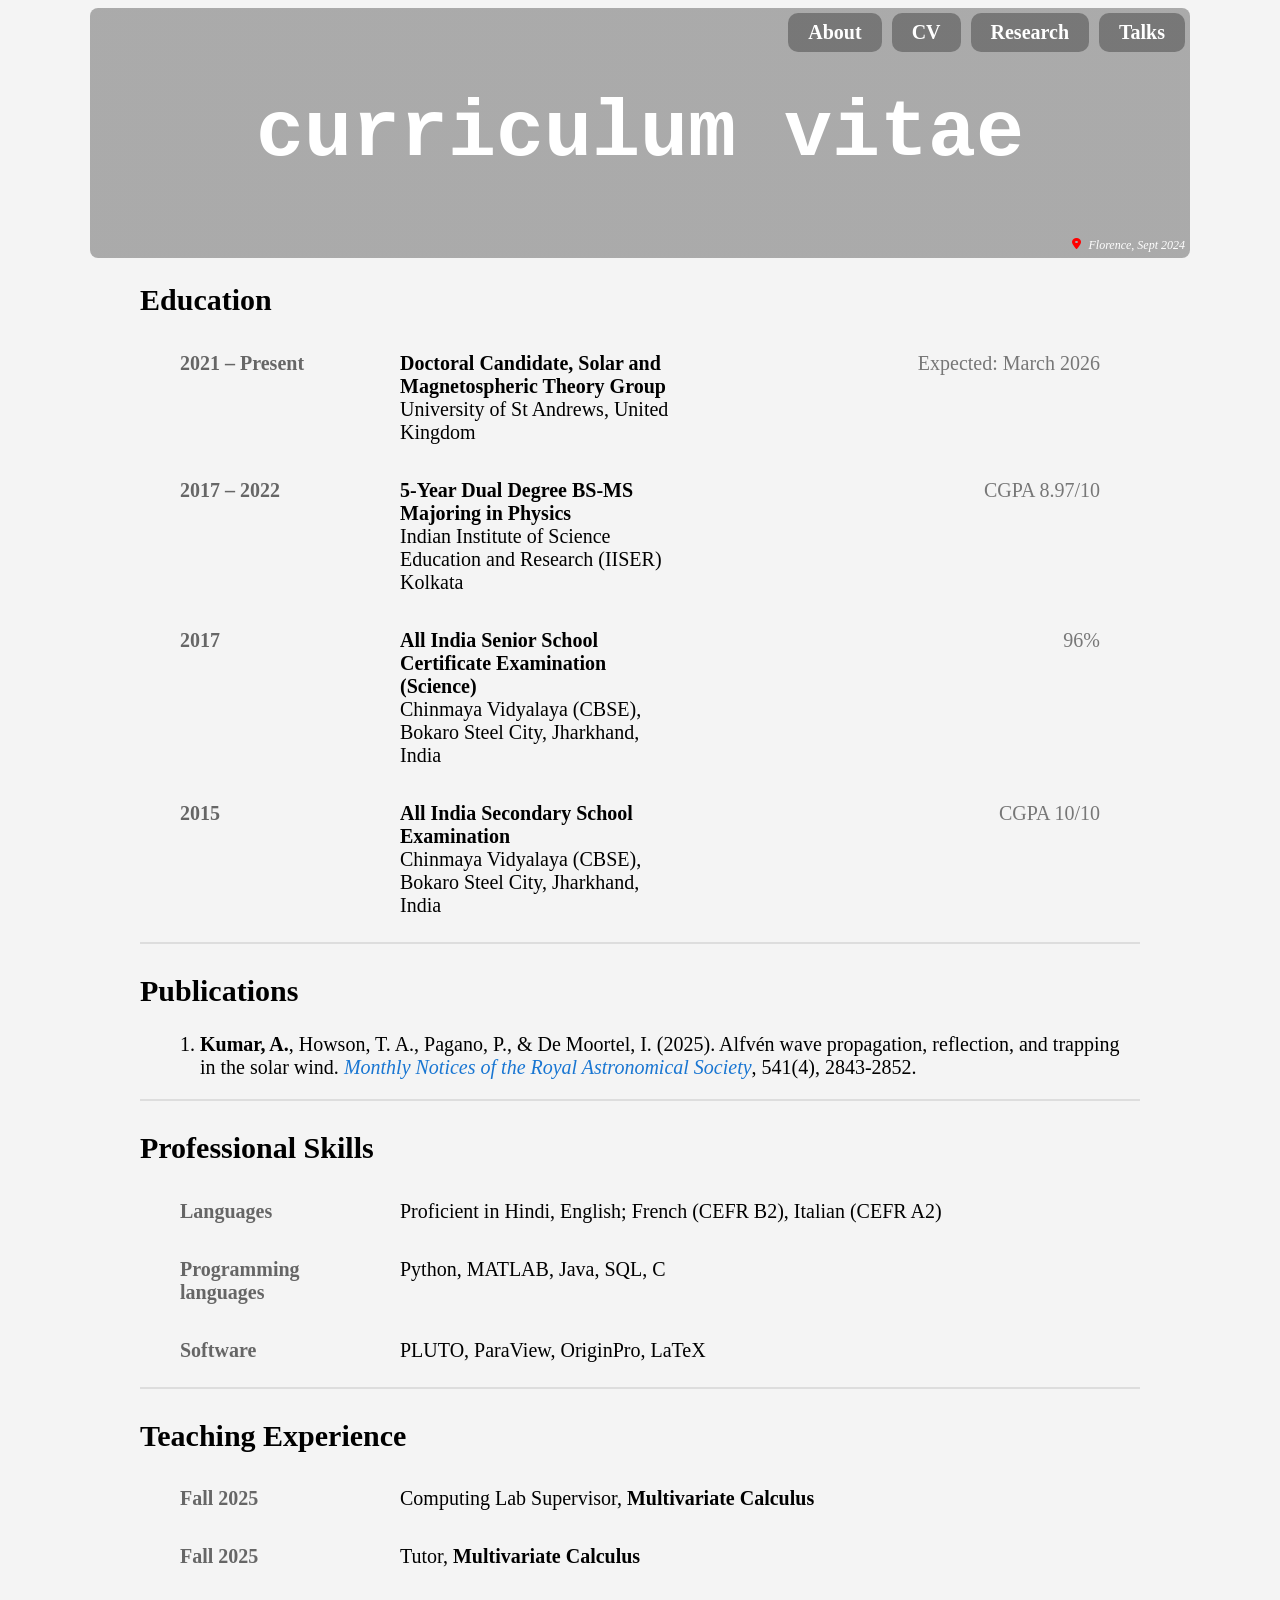
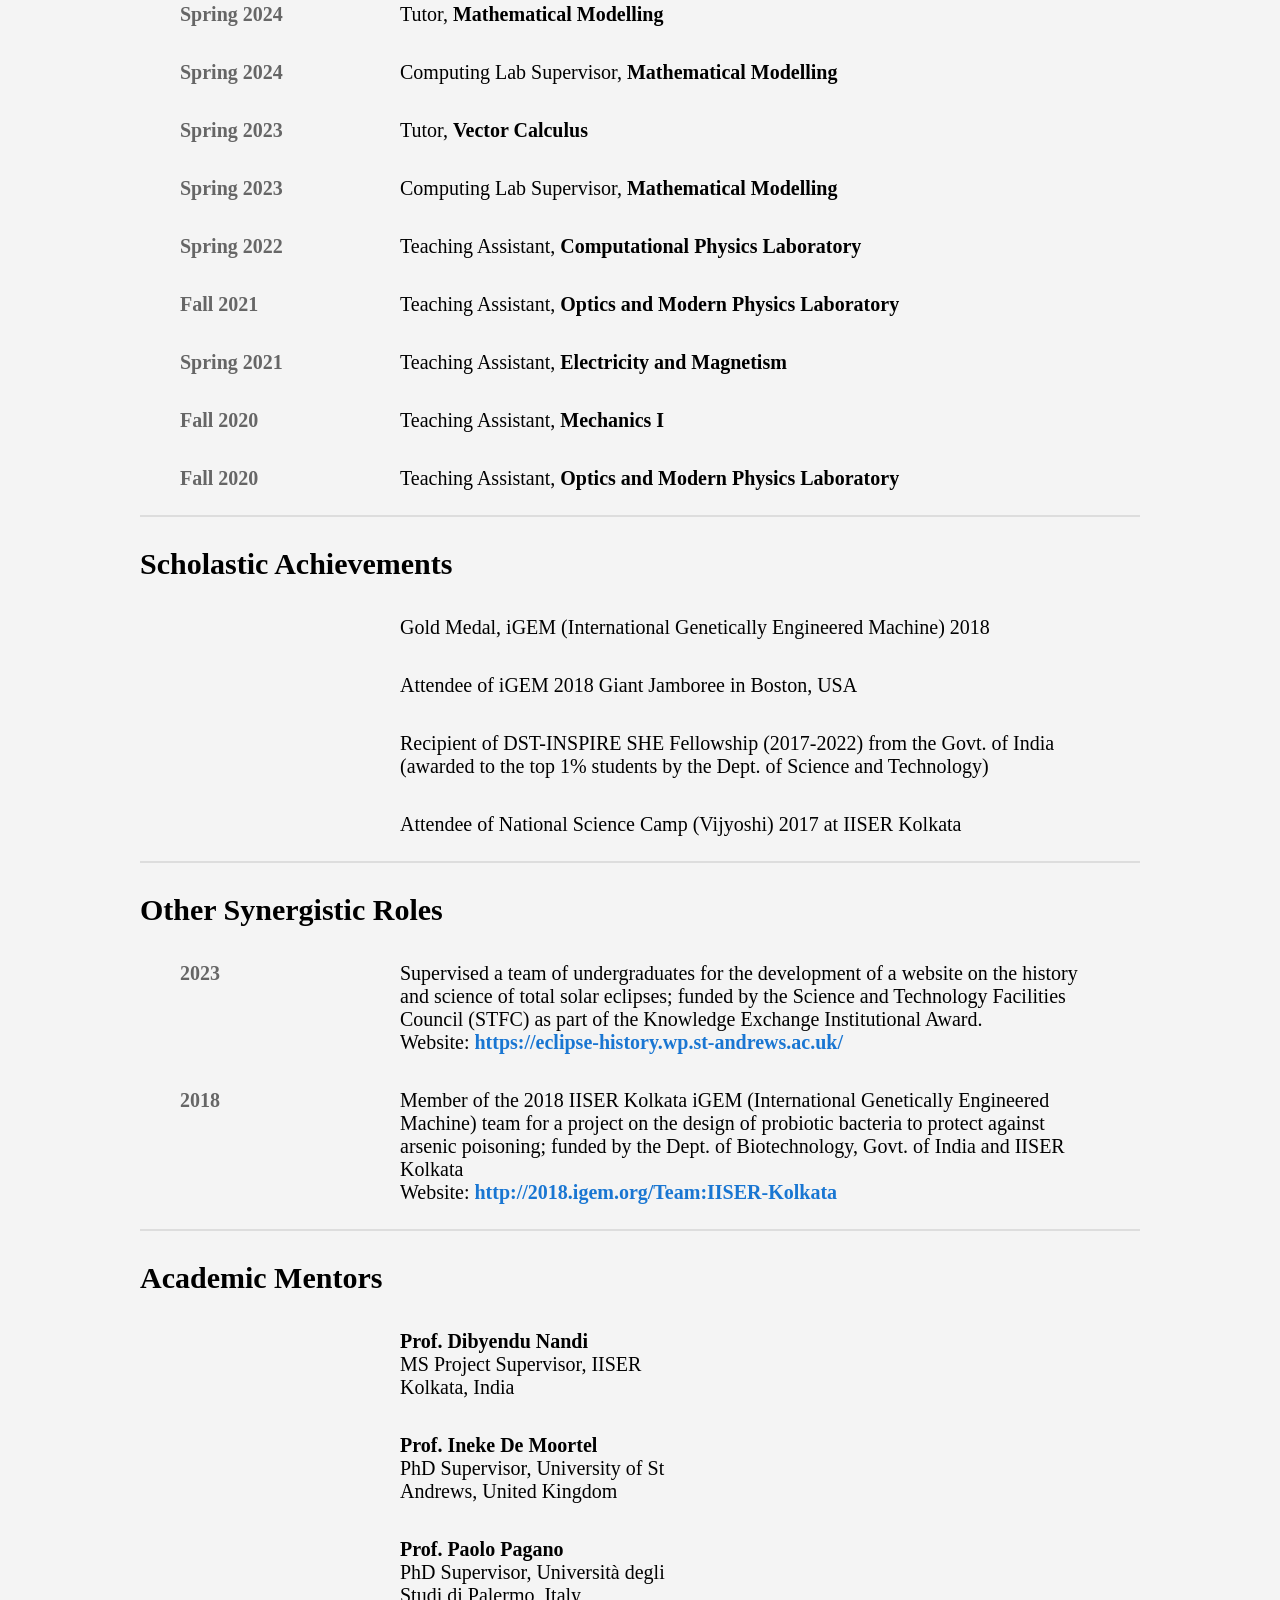
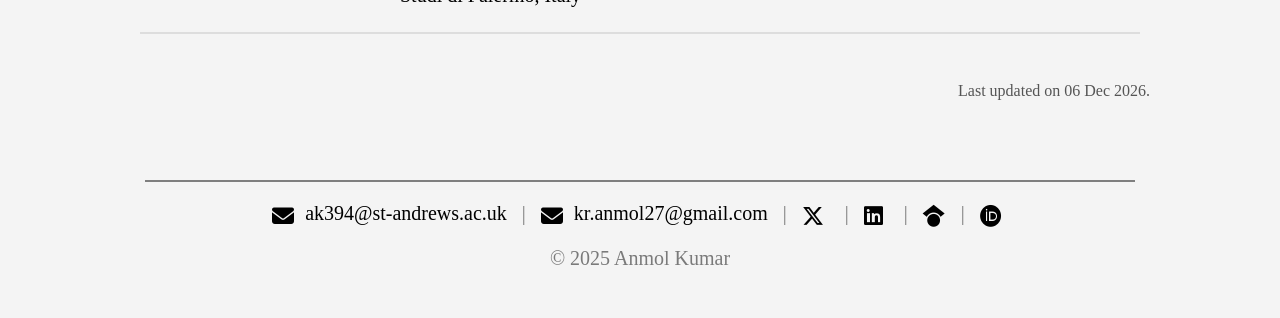
==== cv.html @ 0e50b1ec "website upload" ====
<!DOCTYPE html>
<html lang="en">
<head>
  <meta charset="UTF-8" />
  <title>Anmol Kumar | CV</title>
  <link rel="stylesheet" href="style.css" />
  <link rel="stylesheet" href="cv_style.css"/>
  <link rel="stylesheet" href="https://cdnjs.cloudflare.com/ajax/libs/font-awesome/6.4.2/css/all.min.css">
  <link rel="stylesheet" href="https://cdnjs.cloudflare.com/ajax/libs/font-awesome/6.5.0/css/all.min.css">

<body>
  <header id="main-header">
    <h1>curriculum vitae</h1>
    <span class="header-location">
    <i class="fas fa-map-marker-alt"></i> <em>Florence, Sept 2024</em> 
  </span>
    <nav class="header-nav">
  <a href="index.html">About</a>
  <a href="cv.html">CV</a>
  <a href="research.html">Research</a>
  <a href="talks.html"> Talks</a>
</nav>
  </header>

<main>
    <!-- Education -->
  <div class="cv-section">
    <h2>Education</h2>
    <div class="cv-entry">
      <div class="year">2021 &ndash; Present</div>
      <div class="main">
        <b>Doctoral Candidate, Solar and Magnetospheric Theory Group</b> <br>
        University of St Andrews, United Kingdom
      </div>
      <div class="remarks">Expected: March 2026</div>
    </div>

    <div class="cv-entry">
      <div class="year">2017 &ndash; 2022</div>
      <div class="main">
        <b>5-Year Dual Degree BS-MS Majoring in Physics</b> <br>
        Indian Institute of Science Education and Research (IISER) Kolkata
      </div>
      <div class="remarks">CGPA 8.97/10</div>
    </div>

    <div class="cv-entry">
        <div class="year">2017</div>
        <div class="main">
            <b>All India Senior School Certificate Examination (Science) </b> <br>
            Chinmaya Vidyalaya (CBSE), Bokaro Steel City, Jharkhand, India
        </div>
        <div class="remarks"> 96%</div>
    </div>

    <div class="cv-entry">
        <div class="year">2015</div>
        <div class="main">
            <b>All India Secondary School Examination </b> <br>
            Chinmaya Vidyalaya (CBSE), Bokaro Steel City, Jharkhand, India
        </div>
        <div class="remarks"> CGPA 10/10</div>
    </div>
  </div>

  <!-- Publications -->
  <div class="cv-section">
  <h2>Publications</h2>
  <!-- APA style -->
  <ol class="publications">
    <li>
        <b>Kumar, A.</b>, Howson, T. A., Pagano, P., & De Moortel, I. (2025). Alfvén wave propagation, reflection, and trapping in the solar wind. <a href="https://doi.org/10.1093/mnras/staf1189" target="_blank">Monthly Notices of the Royal Astronomical Society</a>, 541(4), 2843-2852.
    </li>
  </ol>
</div>


  <!-- Professional skills -->
  <div class="cv-section">
    <h2>
        Professional Skills
    </h2>
    <div class="cv-entry no-remarks">
        <div class="year">Languages</div>
        <div class="main">Proficient in Hindi, English; French (CEFR B2), Italian (CEFR A2)</div>
    </div>

    <div class="cv-entry no-remarks">
    <div class="year">Programming languages</div>
    <div class="main">Python, MATLAB, Java, SQL, C</div>
    </div>

    <div class="cv-entry no-remarks">
        <div class="year">Software</div>
        <div class="main">
            PLUTO, ParaView, OriginPro, LaTeX
        </div>
    </div>
  </div>

  <!-- Teaching Experience -->

  <div class="cv-section">
    <h2>
        Teaching Experience
    </h2>
    <div class="cv-entry no-remarks">
        <div class="year">Fall 2025</div>
        <div class="main">Computing Lab Supervisor, <b>Multivariate Calculus</b>
        </div>
    </div>

    <div class="cv-entry no-remarks">
        <div class="year">Fall 2025</div>
        <div class="main">Tutor, <b>Multivariate Calculus</b>
        </div>
    </div>

    <div class="cv-entry no-remarks">
        <div class="year">Spring 2024</div>
        <div class="main">Tutor, <b>Mathematical Modelling</b>
        </div>
    </div>

    <div class="cv-entry no-remarks"> 
        <div class="year">Spring 2024</div>
        <div class="main">Computing Lab Supervisor, <b>Mathematical Modelling</b> </div>
    </div>

    <div class="cv-entry no-remarks">
        <div class="year">Spring 2023</div>
        <div class="main">Tutor, <b>Vector Calculus</b> </div>
    </div>

    <div class="cv-entry no-remarks">
        <div class="year">Spring 2023</div>
        <div class="main">Computing Lab Supervisor, <b>Mathematical Modelling</b> </div>
    </div>

    <div class="cv-entry no-remarks">
        <div class="year">Spring 2022</div>
        <div class="main">Teaching Assistant, <b>Computational Physics Laboratory</b> </div>
    </div>

    <div class="cv-entry no-remarks">
        <div class="year">Fall 2021</div>
        <div class="main">Teaching Assistant, <b>Optics and Modern Physics Laboratory</b> </div>
    </div>

    <div class="cv-entry no-remarks">
        <div class="year">Spring 2021</div>
        <div class="main">Teaching Assistant, <b>Electricity and Magnetism</b> </div>
    </div>

    <div class="cv-entry no-remarks">
        <div class="year">Fall 2020</div>
        <div class="main">Teaching Assistant, <b>Mechanics I</b> </div>
    </div>

    <div class="cv-entry no-remarks">
        <div class="year">Fall 2020</div>
        <div class="main">Teaching Assistant, <b>Optics and Modern Physics Laboratory</b> </div>
    </div>
  </div>

  <!-- Scholastic achievements -->
   <div class="cv-section">
    <h2>
        Scholastic Achievements
    </h2>
    <div class="cv-entry no-remarks">
        <div class="year"></div>
        <div class="main">
            Gold Medal, iGEM (International Genetically Engineered Machine) 2018
        </div>
    </div>
    <div class="cv-entry no-remarks">
        <div class="year"></div>
        <div class="main">
            Attendee of iGEM 2018 Giant Jamboree in Boston, USA
        </div>
    </div>
    <div class="cv-entry no-remarks">
        <div class="year"></div>
        <div class="main">
            Recipient of DST-INSPIRE SHE Fellowship (2017-2022) from the Govt. of India (awarded to the top 1% students by the Dept. of Science and Technology)
        </div>
    </div>
    <div class="cv-entry no-remarks">
        <div class="year"></div>
        <div class="main">
            Attendee of National Science Camp (Vijyoshi) 2017 at IISER Kolkata
        </div>
    </div>
   </div>

  <!-- Other Synergistic Roles -->
  <div class="cv-section">
    <h2>Other Synergistic Roles</h2>
    <div class="cv-entry no-remarks">
        <div class="year"> 2023</div>
        <div class="main">
            Supervised a team of undergraduates for the development of a website on the history and science of total solar eclipses; funded by the Science and Technology Facilities Council (STFC) as part of the Knowledge Exchange Institutional Award.<br>
            Website: <a href="https://eclipse-history.wp.st-andrews.ac.uk/" target="_blank">https://eclipse-history.wp.st-andrews.ac.uk/</a>
        </div>
    </div>

    <div class="cv-entry no-remarks">
        <div class="year"> 2018</div>
        <div class="main">
            Member of the 2018 IISER Kolkata iGEM (International Genetically Engineered Machine) team for a project on the design of probiotic bacteria to protect against arsenic poisoning; funded by the Dept. of Biotechnology, Govt. of India and IISER Kolkata<br>
            Website: <a href="http://2018.igem.org/Team:IISER-Kolkata" target="_blank">http://2018.igem.org/Team:IISER-Kolkata</a>
        </div>
    </div>
    </div>


    <!-- Referees -->

<div class="cv-section">
  <h2>Academic Mentors</h2>

  <div class="cv-entry">
    <div class="year"></div>
    <div class="main">
        <b>Prof. Dibyendu Nandi</b><br>
        MS Project Supervisor, IISER Kolkata, India
    </div>
    <!-- <div class="remarks">
      <a href="mailto:dnandi@iiserkol.ac.in">
        <i class="fas fa-envelope"></i> dnandi@iiserkol.ac.in
      </a>
    </div> -->
  </div>
  <div class="cv-entry">
    <div class="year"></div>
    <div class="main">
      <b>Prof. Ineke De Moortel</b> <br>
      PhD Supervisor, University of St Andrews, United Kingdom
    </div>
    <!-- <div class="remarks">
      <a href="mailto:ineke.demoortel@st-andrews.ac.uk">
        <i class="fas fa-envelope"></i> ineke.demoortel@st-andrews.ac.uk
      </a>
    </div> -->
  </div>

  <div class="cv-entry">
    <div class="year"></div>
    <div class="main">
      <b>Prof. Paolo Pagano</b> <br>
      PhD Supervisor, Università degli Studi di Palermo, Italy
    </div>
    <!-- <div class="remarks">
      <a href="mailto:paolo.pagano@unipa.it">
        <i class="fas fa-envelope"></i> paolo.pagano@unipa.it
      </a>
    </div> -->
  </div>
</div>


<span id="last-updated"></span>

</main>
  <script>
  const updated = new Date(document.lastModified);
  const day = String(updated.getDate()).padStart(2, '0');
  const monthNames = ["Jan", "Feb", "Mar", "Apr", "May", "Jun", "Jul", "Aug", "Sep", "Oct", "Nov", "Dec"];
  const month = monthNames[updated.getMonth()];
  const year = updated.getFullYear();
  document.getElementById('last-updated').textContent =
    `Last updated on ${day} ${month} ${year}.`;
</script>
  <div id="footer-placeholder"></div>
  <script src="loadComponents.js"></script>
</body>
</html>
---- style.css ----
body {
  font-family: 'Times New Roman', Times, serif;
  max-width: 100%;
  margin-left: 70px;
  margin-right: 70px;
  font-size: 20px;
  background-color: #f4f4f4;
  color: black;
}

main p {
  text-align: justify;
  padding-top: 0px;
  font-size: 20px;
}

main {
  margin-top: 20px;
  padding-top: 0px;
  margin-left:3em;
  margin-right:3em;
}

footer {
  background-color:#f4f4f4;
  color: rgba(0, 0, 0, 0.5);
  padding: 1em 0em;
  text-align: center;
  border-radius: 0px;
  font-size: 20px;
  font-family: 'Times New Roman', Times, serif;
  margin-left: 20px;
  margin-right:20px;
}

.footer-divider {
  width: 90%;
  margin-top:3em;
  margin-bottom: 0em;
  border: 0;
  border-top: 2px solid #333;
  opacity: 0.6;
}

footer a {
  color:black;
  text-decoration:none;
  margin: 5px 5px;
  font-weight: 500;
}

footer a:hover {
  color:black;
  text-decoration:underline;
}

footer i {
  margin-right: 6px;
  font-size: 1.1em;
  vertical-align: middle;
}

footer p {
  margin-left:0px;
  margin-right:0px;
}

.header-nav {
  position: absolute;
  top: 5px;
  right: 5px;
  display: flex;
  gap: 0.25em;
}

.header-nav a {
  color: #fff;
  background: rgba(0,0,0,0.3);
  padding: 0.4em 1em;
  border-radius: 10px;
  text-decoration: none;
  font-size: 20px;
  transition: background 0.2s, color 0.2s;
  font-family: 'Times New Roman', Times, serif;
}

.header-nav a:hover {
  background: transparent;
  /* color: #222; */
  /* color: #1976d2; */
  font-weight: bolder;
  text-decoration: underline;
}
---- cv_style.css ----
header {
  display: flex;
  justify-content:center;
  align-items:center;
  background-size:cover;
  background-position: left 82%;
  color: white;
  font-size: 40px;
  text-align: center;
  border-radius: 8px;
  height: 250px;                  
  overflow: hidden;
  font-weight: bold;
  font-family: monospace;
  position: relative;
  margin-left: 20px;
  margin-right:20px;
}

header{
    background-image: linear-gradient(rgba(0, 0, 0, 0.3),rgba(0, 0, 0, 0.3)), url("Photos/cv.JPG");
}

.header-location {
  position: absolute;
  right: 5px;
  bottom: 5px;
  color: #fff;
  background: transparent;
  padding: 0%;
  border-radius: 6px;
  font-size: 12px;
  display: flex;
  align-items: right;
  font-weight: normal;
  font-family: 'Times New Roman', Times, serif;
}

.header-location i {
  color: red;
  margin-right: 0.6em;
}

.cv-section {
    margin-bottom: 30px;
    margin-left: 10px;
    margin-right: 10px;
    border-bottom: 2px solid #ddd;
}

.cv-section h2{
    font-family: 'Times New Roman', Times, serif;
    font-size: 1.5em;
    font-weight: bolder;
}

.cv-entry {
    display: grid;
    grid-template-columns: 200px 1fr 400px;
    gap: 20px;
    margin-bottom: 15px;
    padding: 10px 0;
    /* border-bottom: 1px solid #ddd; */
    margin-left: 40px;
    margin-right: 40px;
}

.cv-entry.no-remarks {
  grid-template-columns: 200px 1fr;
}

.cv-entry .year {
    font-weight: bold;
    color: #666;
}

.cv-entry .main {
    font-size: 1em;
}

.cv-entry .remarks {
    /* font-style: italic; */
    /* font-weight: bolder; */
    color: #777;
    text-align: right;
}

.cv-entry .main a {
  color: #1976d2;
  text-decoration: none;
  word-break: break-all;
  font-weight: bold;
}
.cv-entry .main a:hover {
  text-decoration: underline;
}

.remarks a {
  color: #1976d2;
  text-decoration: none;
  /* font-family: monospace; */
  font-family: 'Times New Roman', Times, serif;
  font-size: 1em;
  font-style: normal;
  font-weight: bolder;
}
.remarks a:hover {
  text-decoration: underline;
}
.remarks i {
  margin-right: 1px;
  color: #1976d2;
}

#last-updated {
  display: block;
  margin-top: 3em;
  font-size: 0.8em;
  color: #555;
  text-align: right;
}

/* .publications {
  /* padding-left: 1000px; */
/* } */

.publications li {
  margin-left: 20px;
  margin-right: 20px;
}

.publications a{
  color: #1976d2;
  text-decoration: none;
  font-style: italic;
}
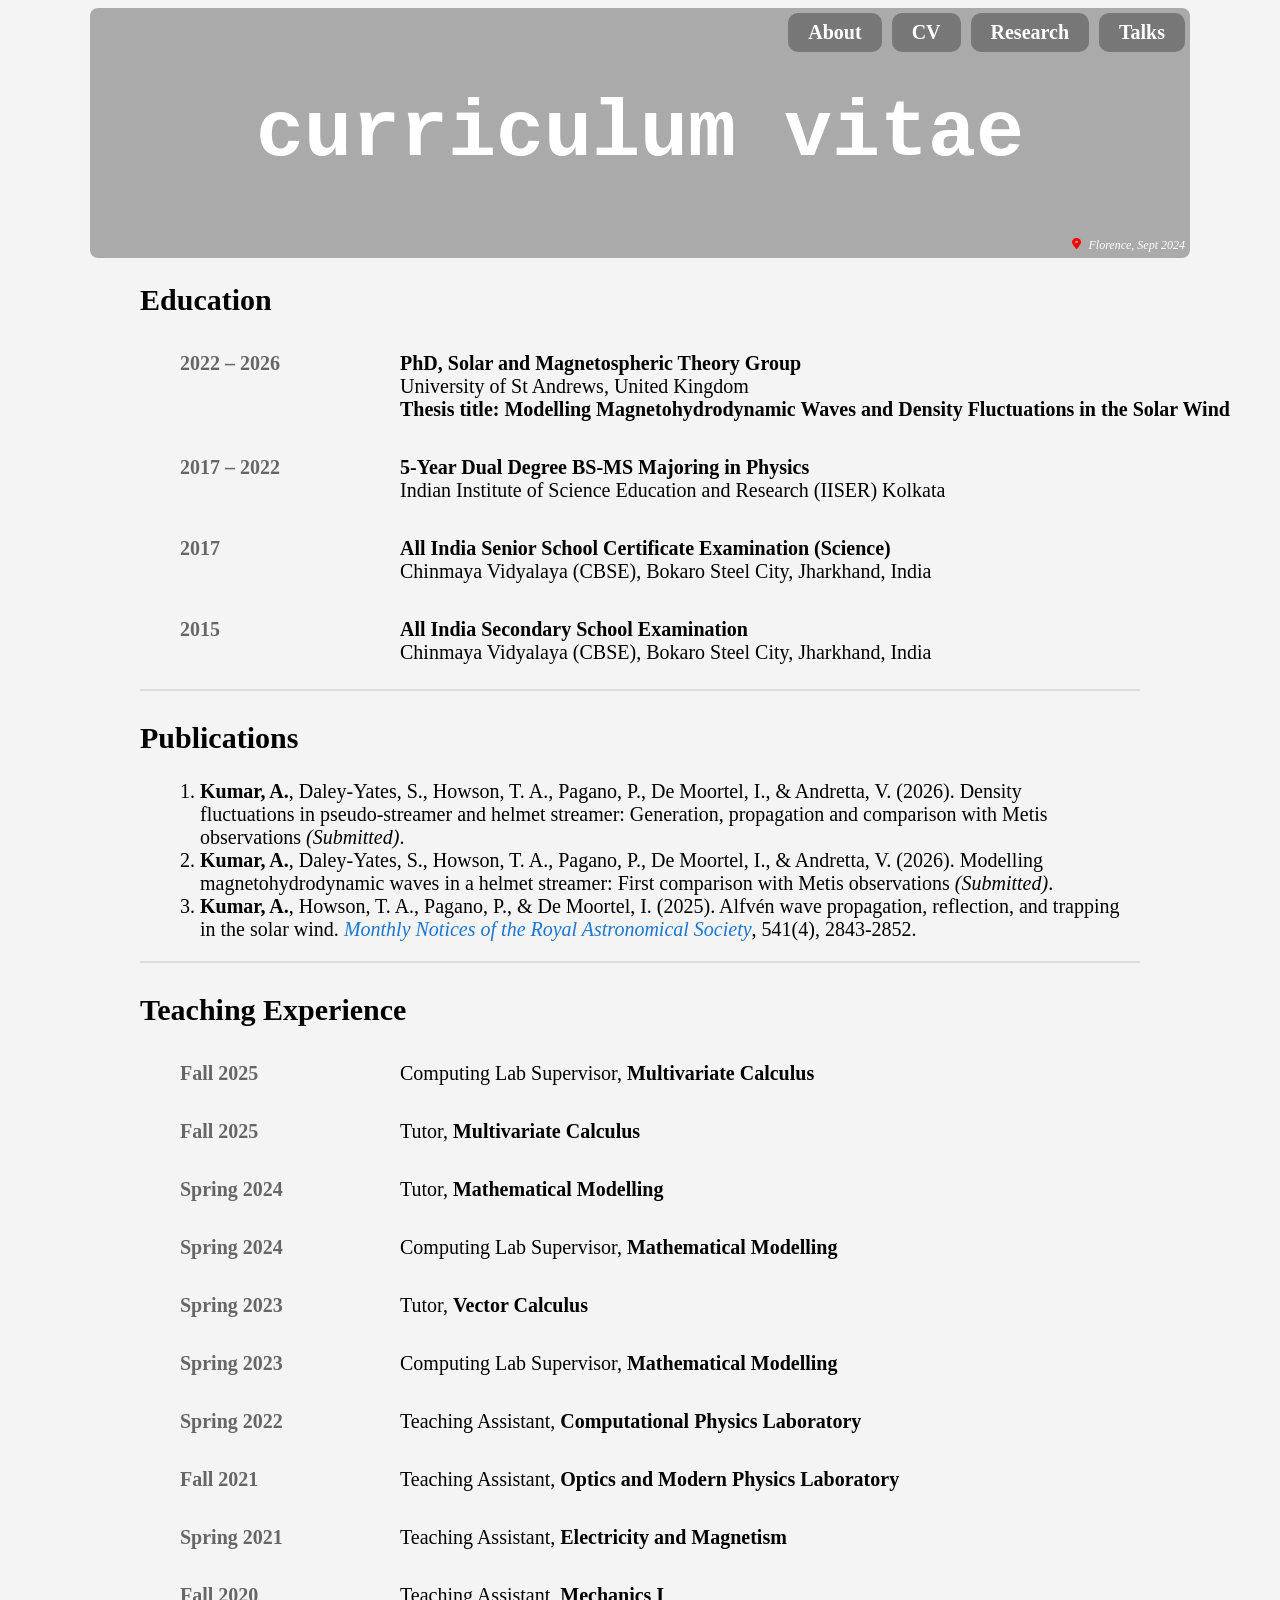
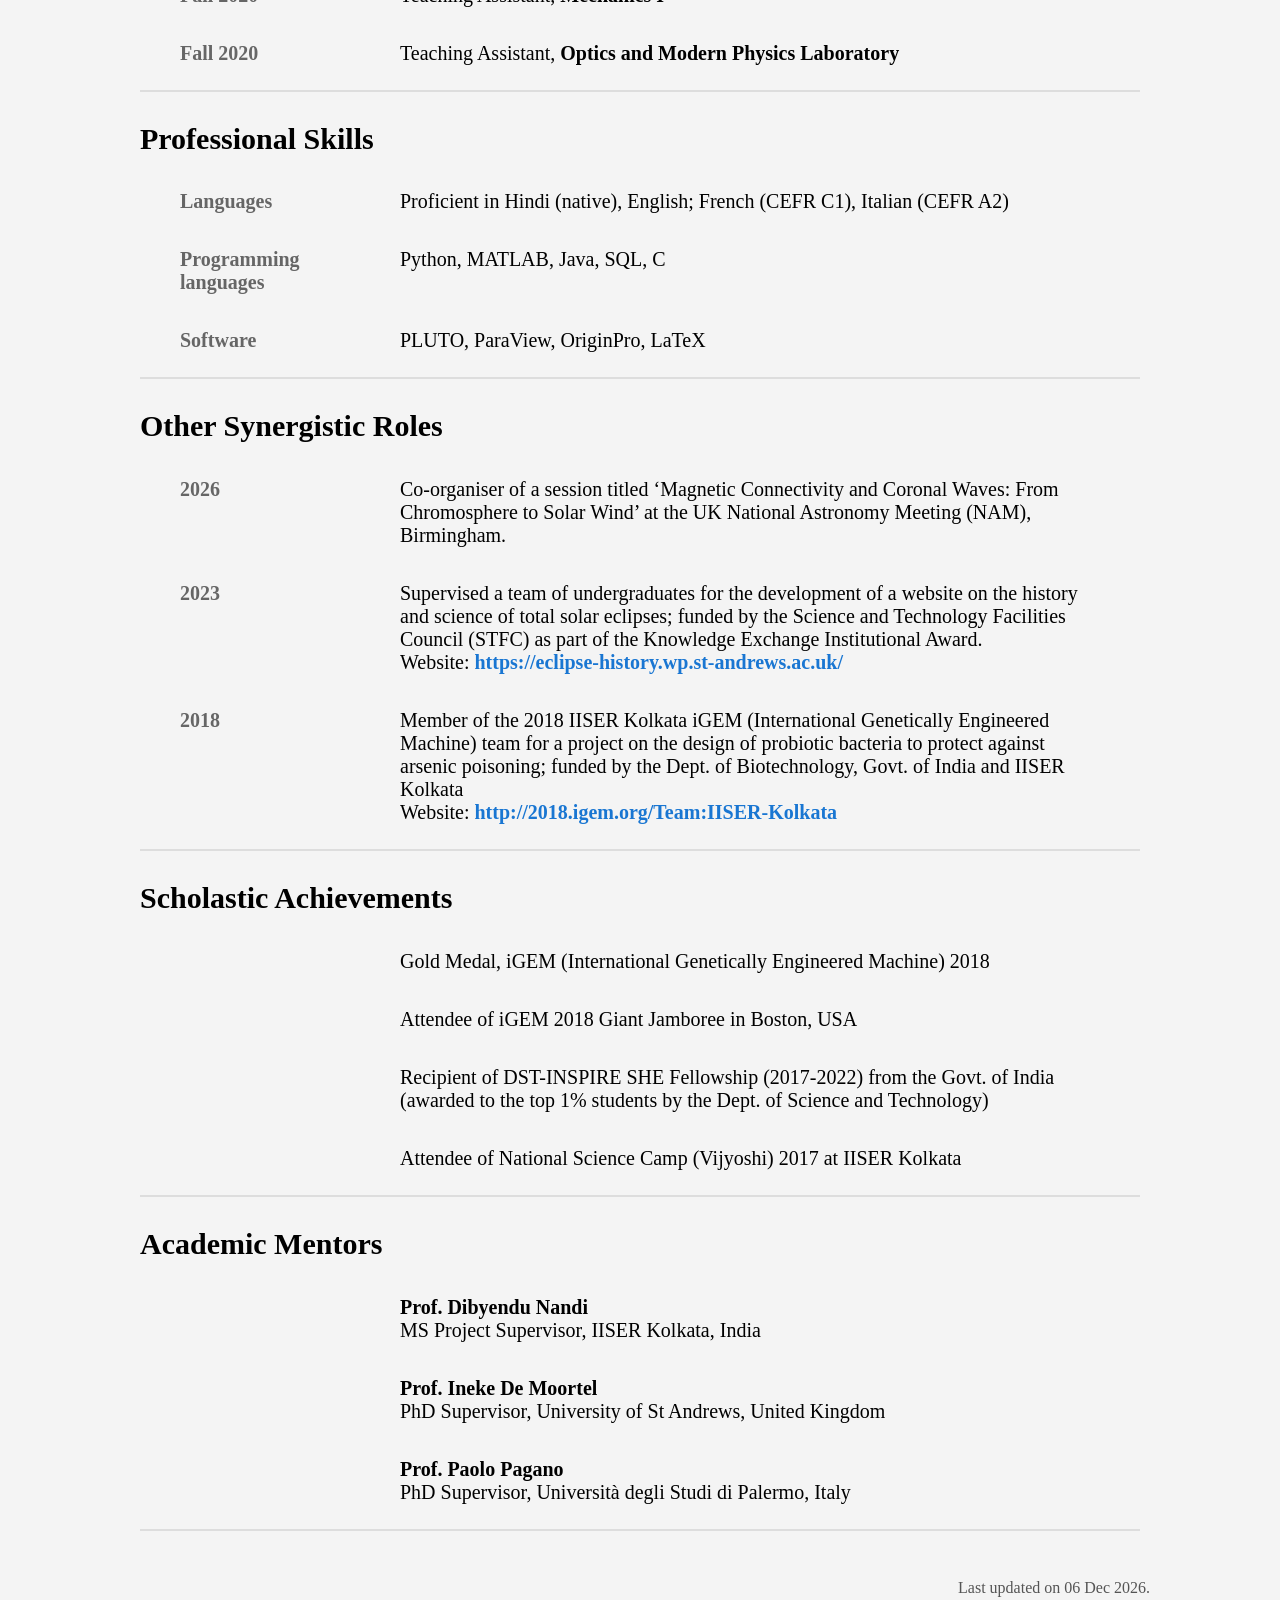
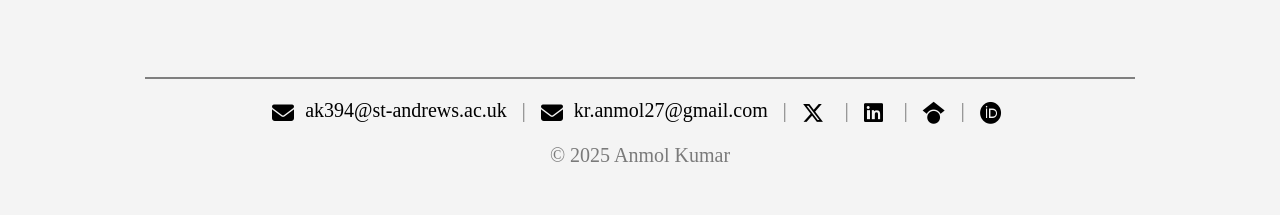
==== commit e948893d: "CV, talks changes" ====
--- a/cv.html
+++ b/cv.html
@@ -27,12 +27,13 @@
   <div class="cv-section">
     <h2>Education</h2>
     <div class="cv-entry">
-      <div class="year">2021 &ndash; Present</div>
+      <div class="year">2022 &ndash; 2026</div>
       <div class="main">
-        <b>Doctoral Candidate, Solar and Magnetospheric Theory Group</b> <br>
-        University of St Andrews, United Kingdom
+        <b>PhD, Solar and Magnetospheric Theory Group</b> <br>
+        University of St Andrews, United Kingdom <br>
+        <b>Thesis title: Modelling Magnetohydrodynamic Waves and Density Fluctuations in the Solar Wind</b>
+        
       </div>
-      <div class="remarks">Expected: March 2026</div>
     </div>
 
     <div class="cv-entry">
@@ -69,20 +70,90 @@
   <!-- APA style -->
   <ol class="publications">
     <li>
+      <b>Kumar, A.</b>, Daley-Yates, S., Howson, T. A., Pagano, P., De Moortel, I., & Andretta, V. (2026). Density fluctuations in pseudo-streamer and helmet streamer: Generation, propagation and comparison with Metis observations <i>(Submitted)</i>.
+    </li>
+    <li>
+      <b>Kumar, A.</b>, Daley-Yates, S., Howson, T. A., Pagano, P., De Moortel, I., & Andretta, V. (2026). Modelling magnetohydrodynamic waves in a helmet streamer: First comparison with Metis observations <i>(Submitted)</i>.
+    </li>
+    <li>
         <b>Kumar, A.</b>, Howson, T. A., Pagano, P., & De Moortel, I. (2025). Alfvén wave propagation, reflection, and trapping in the solar wind. <a href="https://doi.org/10.1093/mnras/staf1189" target="_blank">Monthly Notices of the Royal Astronomical Society</a>, 541(4), 2843-2852.
     </li>
   </ol>
 </div>
 
-
-  <!-- Professional skills -->
+  <!-- Teaching Experience -->
+
+  <div class="cv-section">
+    <h2>
+        Teaching Experience
+    </h2>
+    <div class="cv-entry no-remarks">
+        <div class="year">Fall 2025</div>
+        <div class="main">Computing Lab Supervisor, <b>Multivariate Calculus</b>
+        </div>
+    </div>
+
+    <div class="cv-entry no-remarks">
+        <div class="year">Fall 2025</div>
+        <div class="main">Tutor, <b>Multivariate Calculus</b>
+        </div>
+    </div>
+
+    <div class="cv-entry no-remarks">
+        <div class="year">Spring 2024</div>
+        <div class="main">Tutor, <b>Mathematical Modelling</b>
+        </div>
+    </div>
+
+    <div class="cv-entry no-remarks"> 
+        <div class="year">Spring 2024</div>
+        <div class="main">Computing Lab Supervisor, <b>Mathematical Modelling</b> </div>
+    </div>
+
+    <div class="cv-entry no-remarks">
+        <div class="year">Spring 2023</div>
+        <div class="main">Tutor, <b>Vector Calculus</b> </div>
+    </div>
+
+    <div class="cv-entry no-remarks">
+        <div class="year">Spring 2023</div>
+        <div class="main">Computing Lab Supervisor, <b>Mathematical Modelling</b> </div>
+    </div>
+
+    <div class="cv-entry no-remarks">
+        <div class="year">Spring 2022</div>
+        <div class="main">Teaching Assistant, <b>Computational Physics Laboratory</b> </div>
+    </div>
+
+    <div class="cv-entry no-remarks">
+        <div class="year">Fall 2021</div>
+        <div class="main">Teaching Assistant, <b>Optics and Modern Physics Laboratory</b> </div>
+    </div>
+
+    <div class="cv-entry no-remarks">
+        <div class="year">Spring 2021</div>
+        <div class="main">Teaching Assistant, <b>Electricity and Magnetism</b> </div>
+    </div>
+
+    <div class="cv-entry no-remarks">
+        <div class="year">Fall 2020</div>
+        <div class="main">Teaching Assistant, <b>Mechanics I</b> </div>
+    </div>
+
+    <div class="cv-entry no-remarks">
+        <div class="year">Fall 2020</div>
+        <div class="main">Teaching Assistant, <b>Optics and Modern Physics Laboratory</b> </div>
+    </div>
+  </div>
+
+    <!-- Professional skills -->
   <div class="cv-section">
     <h2>
         Professional Skills
     </h2>
     <div class="cv-entry no-remarks">
         <div class="year">Languages</div>
-        <div class="main">Proficient in Hindi, English; French (CEFR B2), Italian (CEFR A2)</div>
+        <div class="main">Proficient in Hindi (native), English; French (CEFR C1), Italian (CEFR A2)</div>
     </div>
 
     <div class="cv-entry no-remarks">
@@ -98,70 +169,34 @@
     </div>
   </div>
 
-  <!-- Teaching Experience -->
-
-  <div class="cv-section">
-    <h2>
-        Teaching Experience
-    </h2>
-    <div class="cv-entry no-remarks">
-        <div class="year">Fall 2025</div>
-        <div class="main">Computing Lab Supervisor, <b>Multivariate Calculus</b>
-        </div>
-    </div>
-
-    <div class="cv-entry no-remarks">
-        <div class="year">Fall 2025</div>
-        <div class="main">Tutor, <b>Multivariate Calculus</b>
-        </div>
-    </div>
-
-    <div class="cv-entry no-remarks">
-        <div class="year">Spring 2024</div>
-        <div class="main">Tutor, <b>Mathematical Modelling</b>
-        </div>
-    </div>
-
-    <div class="cv-entry no-remarks"> 
-        <div class="year">Spring 2024</div>
-        <div class="main">Computing Lab Supervisor, <b>Mathematical Modelling</b> </div>
-    </div>
-
-    <div class="cv-entry no-remarks">
-        <div class="year">Spring 2023</div>
-        <div class="main">Tutor, <b>Vector Calculus</b> </div>
-    </div>
-
-    <div class="cv-entry no-remarks">
-        <div class="year">Spring 2023</div>
-        <div class="main">Computing Lab Supervisor, <b>Mathematical Modelling</b> </div>
-    </div>
-
-    <div class="cv-entry no-remarks">
-        <div class="year">Spring 2022</div>
-        <div class="main">Teaching Assistant, <b>Computational Physics Laboratory</b> </div>
-    </div>
-
-    <div class="cv-entry no-remarks">
-        <div class="year">Fall 2021</div>
-        <div class="main">Teaching Assistant, <b>Optics and Modern Physics Laboratory</b> </div>
-    </div>
-
-    <div class="cv-entry no-remarks">
-        <div class="year">Spring 2021</div>
-        <div class="main">Teaching Assistant, <b>Electricity and Magnetism</b> </div>
-    </div>
-
-    <div class="cv-entry no-remarks">
-        <div class="year">Fall 2020</div>
-        <div class="main">Teaching Assistant, <b>Mechanics I</b> </div>
-    </div>
-
-    <div class="cv-entry no-remarks">
-        <div class="year">Fall 2020</div>
-        <div class="main">Teaching Assistant, <b>Optics and Modern Physics Laboratory</b> </div>
-    </div>
-  </div>
+  <!-- Other Synergistic Roles -->
+  <div class="cv-section">
+    <h2>Other Synergistic Roles</h2>
+      <div class="cv-entry no-remarks">
+        <div class="year"> 2026</div>
+        <div class="main">
+            Co-organiser of a session titled ‘Magnetic Connectivity and Coronal Waves: From Chromosphere
+to Solar Wind’ at the UK National Astronomy Meeting (NAM), Birmingham.<br>
+            <!-- Website: <a href="https://eclipse-history.wp.st-andrews.ac.uk/" target="_blank">https://eclipse-history.wp.st-andrews.ac.uk/</a> -->
+        </div>
+    </div>
+  
+    <div class="cv-entry no-remarks">
+        <div class="year"> 2023</div>
+        <div class="main">
+            Supervised a team of undergraduates for the development of a website on the history and science of total solar eclipses; funded by the Science and Technology Facilities Council (STFC) as part of the Knowledge Exchange Institutional Award.<br>
+            Website: <a href="https://eclipse-history.wp.st-andrews.ac.uk/" target="_blank">https://eclipse-history.wp.st-andrews.ac.uk/</a>
+        </div>
+    </div>
+
+    <div class="cv-entry no-remarks">
+        <div class="year"> 2018</div>
+        <div class="main">
+            Member of the 2018 IISER Kolkata iGEM (International Genetically Engineered Machine) team for a project on the design of probiotic bacteria to protect against arsenic poisoning; funded by the Dept. of Biotechnology, Govt. of India and IISER Kolkata<br>
+            Website: <a href="http://2018.igem.org/Team:IISER-Kolkata" target="_blank">http://2018.igem.org/Team:IISER-Kolkata</a>
+        </div>
+    </div>
+    </div>
 
   <!-- Scholastic achievements -->
    <div class="cv-section">
@@ -194,25 +229,6 @@
     </div>
    </div>
 
-  <!-- Other Synergistic Roles -->
-  <div class="cv-section">
-    <h2>Other Synergistic Roles</h2>
-    <div class="cv-entry no-remarks">
-        <div class="year"> 2023</div>
-        <div class="main">
-            Supervised a team of undergraduates for the development of a website on the history and science of total solar eclipses; funded by the Science and Technology Facilities Council (STFC) as part of the Knowledge Exchange Institutional Award.<br>
-            Website: <a href="https://eclipse-history.wp.st-andrews.ac.uk/" target="_blank">https://eclipse-history.wp.st-andrews.ac.uk/</a>
-        </div>
-    </div>
-
-    <div class="cv-entry no-remarks">
-        <div class="year"> 2018</div>
-        <div class="main">
-            Member of the 2018 IISER Kolkata iGEM (International Genetically Engineered Machine) team for a project on the design of probiotic bacteria to protect against arsenic poisoning; funded by the Dept. of Biotechnology, Govt. of India and IISER Kolkata<br>
-            Website: <a href="http://2018.igem.org/Team:IISER-Kolkata" target="_blank">http://2018.igem.org/Team:IISER-Kolkata</a>
-        </div>
-    </div>
-    </div>
 
 
     <!-- Referees -->
--- a/cv_style.css
+++ b/cv_style.css
@@ -56,7 +56,7 @@
 
 .cv-entry {
     display: grid;
-    grid-template-columns: 200px 1fr 400px;
+    grid-template-columns: 200px 850px 250px;
     gap: 20px;
     margin-bottom: 15px;
     padding: 10px 0;
@@ -83,6 +83,7 @@
     /* font-weight: bolder; */
     color: #777;
     text-align: right;
+    padding-left: 0px;
 }
 
 .cv-entry .main a {
